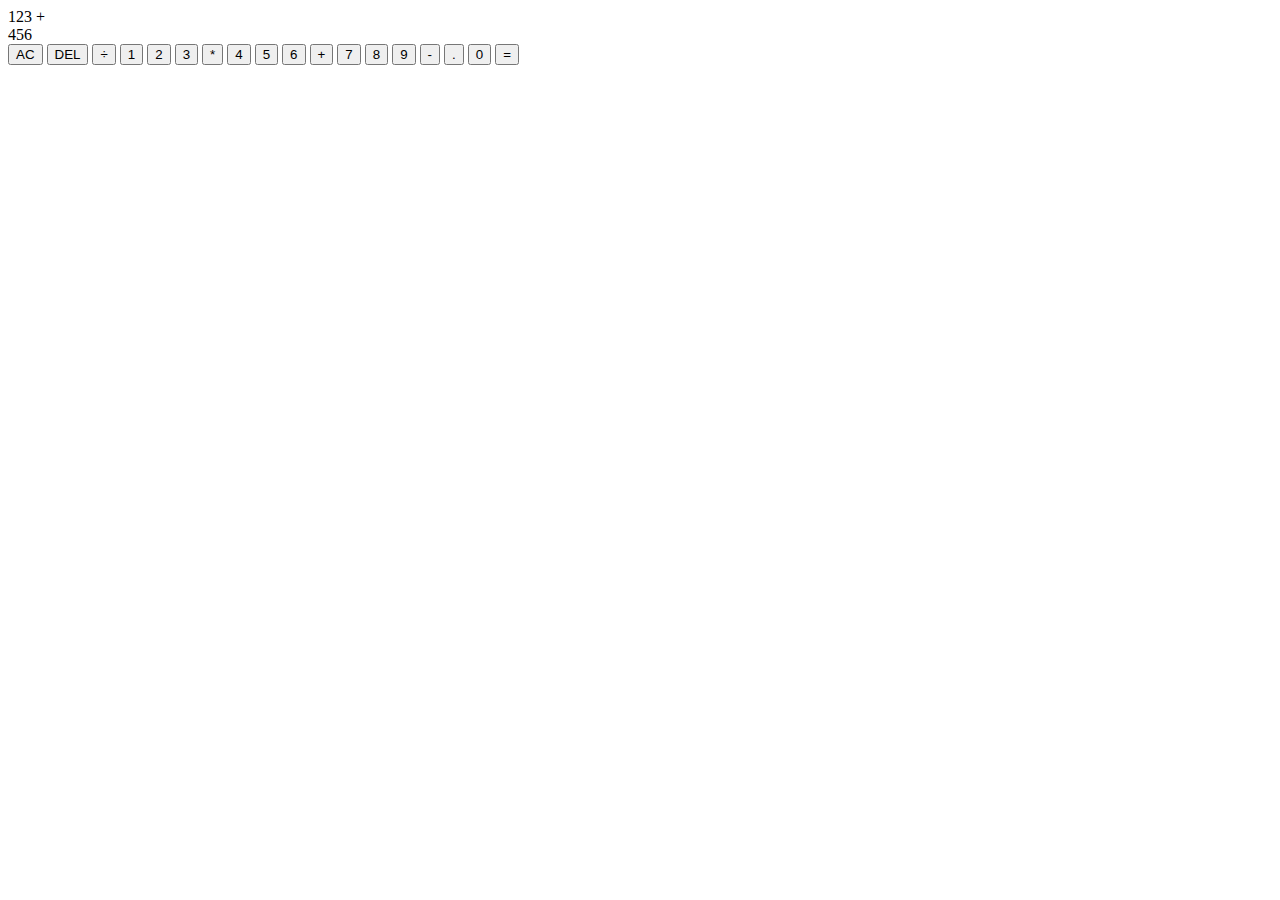
==== CALCULATOR/index.html @ d98d521c "Add files via upload" ====
<!DOCTYPE html>
<html lang="en">
<head>
    <meta charset="UTF-8">
    <meta http-equiv="X-UA-Compatible" content="IE=edge">
    <meta name="viewport" content="width=device-width, initial-scale=1.0">
    <title>Calculator</title>
    <link rel="stylesheet" href="style.css" type="text">
</head>
<body>
    <div class="calculator-grid">
        <div class="output">
            <div class="previous-operand">123 +</div>
            <div class="current-operand">456</div>
        </div>
        <button class="span-two">AC</button>
        <button>DEL</button>
        <button>÷</button>
        <button>1</button>
        <button>2</button>
        <button>3</button>
        <button>*</button>
        <button>4</button>
        <button>5</button>
        <button>6</button>
        <button>+</button>
        <button>7</button>
        <button>8</button>
        <button>9</button>
        <button>-</button>
        <button>.</button>
        <button>0</button>
        <button class="span-two">=</button>
    </div>

    <script src="script.js"></script>
</body>
</html>
---- CALCULATOR/style.css ----
*{
  box-sizing: border-box;
  margin: 0;
  padding: 0;
  background: linear-gradient(to right, #cbce91ff, #ea738dff);
}

.calculator-grid {
  display: grid;
  justify-content: center;
  align-items: center;
  min-height: 100vh;
  grid-template-columns: repeat(4, 100px);
}
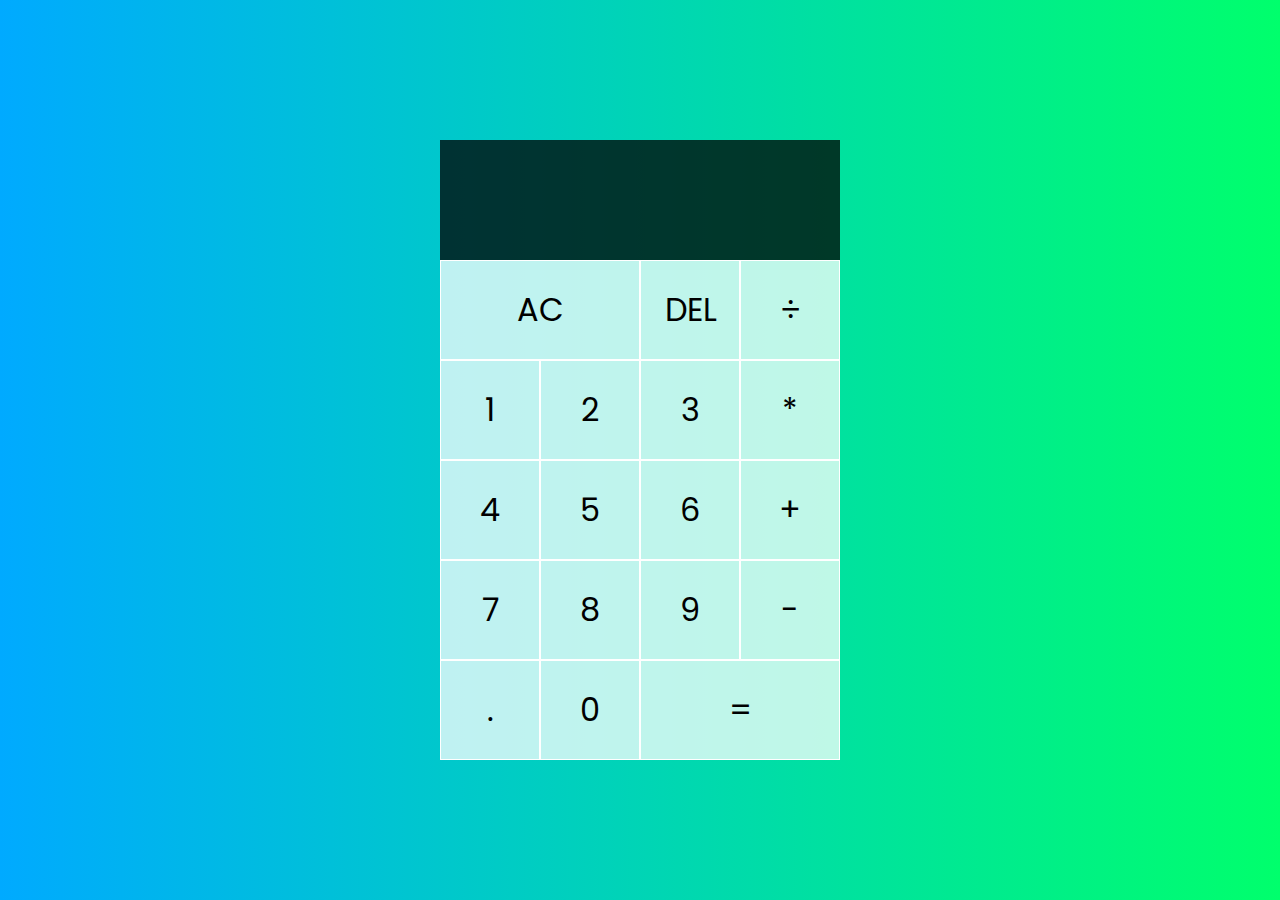
==== commit 41b93a9f: "Add files via upload" ====
--- a/CALCULATOR/index.html
+++ b/CALCULATOR/index.html
@@ -5,32 +5,32 @@
     <meta http-equiv="X-UA-Compatible" content="IE=edge">
     <meta name="viewport" content="width=device-width, initial-scale=1.0">
     <title>Calculator</title>
-    <link rel="stylesheet" href="style.css" type="text">
+    <link rel="stylesheet" href="style.css" type="text/css">
 </head>
 <body>
     <div class="calculator-grid">
         <div class="output">
-            <div class="previous-operand">123 +</div>
-            <div class="current-operand">456</div>
+            <div data-previous-operand class="previous-operand"></div>
+            <div data-current-operand class="current-operand"></div>
         </div>
-        <button class="span-two">AC</button>
-        <button>DEL</button>
-        <button>÷</button>
-        <button>1</button>
-        <button>2</button>
-        <button>3</button>
-        <button>*</button>
-        <button>4</button>
-        <button>5</button>
-        <button>6</button>
-        <button>+</button>
-        <button>7</button>
-        <button>8</button>
-        <button>9</button>
-        <button>-</button>
-        <button>.</button>
-        <button>0</button>
-        <button class="span-two">=</button>
+        <button data-all-clear class="span-two">AC</button>
+        <button data-delete>DEL</button>
+        <button data-operation>÷</button>
+        <button data-number>1</button>
+        <button data-number>2</button>
+        <button data-number>3</button>
+        <button data-operation>*</button>
+        <button data-number>4</button>
+        <button data-number>5</button>
+        <button data-number>6</button>
+        <button data-operation>+</button>
+        <button data-number>7</button>
+        <button data-number>8</button>
+        <button data-number>9</button>
+        <button data-operation>-</button>
+        <button data-number>.</button>
+        <button data-number>0</button>
+        <button data-equals class="span-two">=</button>
     </div>
 
     <script src="script.js"></script>
--- a/CALCULATOR/style.css
+++ b/CALCULATOR/style.css
@@ -1,14 +1,59 @@
-*{
+@import url('https://fonts.googleapis.com/css2?family=Poppins&display=swap');
+
+*, *::before, *::after {
   box-sizing: border-box;
+  font-family:'Poppins', sans-serif;
+}
+
+body {
+  padding: 0;
   margin: 0;
-  padding: 0;
-  background: linear-gradient(to right, #cbce91ff, #ea738dff);
+  background: linear-gradient(to right, #00aaff, #00ff6c);
 }
 
 .calculator-grid {
   display: grid;
   justify-content: center;
-  align-items: center;
+  align-content: center;
   min-height: 100vh;
   grid-template-columns: repeat(4, 100px);
+  grid-template-rows: minmax(120px, auto) repeat(5, 100px);
+}
+
+.calculator-grid > button {
+  cursor: pointer;
+  font-size: 2rem;
+  border: 1px solid white;
+  outline: none;
+  background-color: rgba(255, 255, 255, .75);
+}
+
+.calculator-grid > button:hover {
+  background-color: rgba(255, 255, 255, .9);
+}
+
+.span-two {
+  grid-column: span 2;
+}
+
+.output {
+  grid-column: 1 / -1;
+  background-color: rgba(0, 0, 0, .75);
+  display: flex;
+  align-items: flex-end;
+  justify-content: space-around;
+  flex-direction: column;
+  padding: 10px;
+  word-wrap: break-word;
+  word-break: break-all;
+}
+
+.output .previous-operand {
+  color: rgba(255, 255, 255, .75);
+  font-size: 1.5rem;
+}
+
+.output .current-operand {
+  color: white;
+  font-size: 2.5rem;
 }